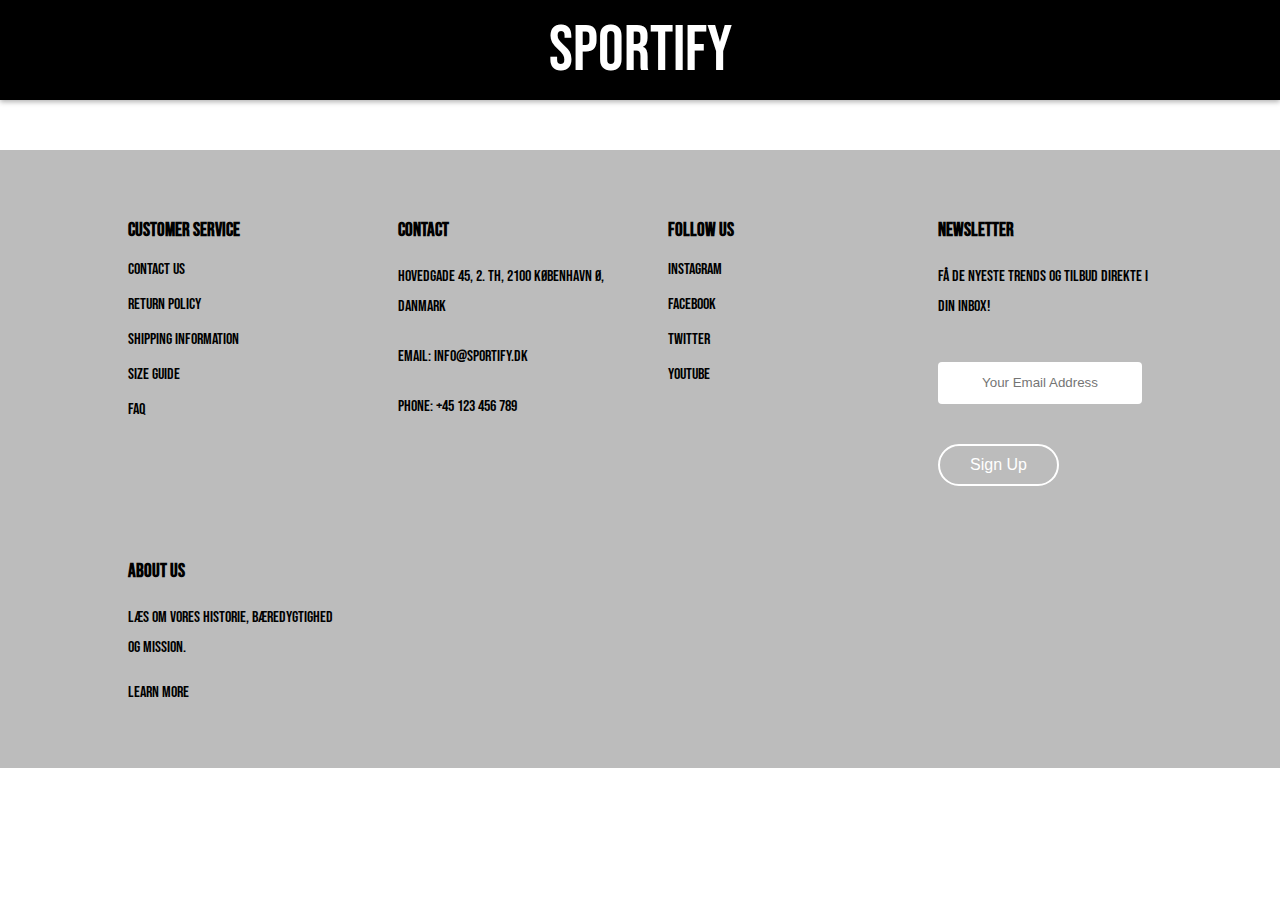
==== produkt.html @ d2adaa1c "add produktlist and style" ====
<!DOCTYPE html>
<html lang="da">
<head>
    <meta charset="UTF-8">
    <meta name="viewport" content="width=device-width, initial-scale=1.0">
    <title>Forside</title>

    <!--Link til css-->
    <link rel="stylesheet" href="layout.css">

    <!--Font-->
    <link rel="preconnect" href="https://fonts.googleapis.com">
    <link rel="preconnect" href="https://fonts.gstatic.com" crossorigin>
    <link href="https://fonts.googleapis.com/css2?family=Bebas+Neue&family=Emilys+Candy&family=Inknut+Antiqua:wght@300;400;500;600;700;800;900&family=Inter:ital,opsz,wght@0,14..32,100..900;1,14..32,100..900&family=Irish+Grover&family=Playfair+Display:ital,wght@0,400..900;1,400..900&family=Roboto:ital,wght@0,100;0,300;0,400;0,500;0,700;0,900;1,100;1,300;1,400;1,500;1,700;1,900&display=swap" rel="stylesheet">

    <!--Favicon-->
    <link rel="icon" type="image/svg+xml" href="data:image/svg+xml,<svg xmlns=%22http://www.w3.org/2000/svg%22 width=%22256%22 height=%22256%22 viewBox=%220 0 100 100%22><rect width=%22100%22 height=%22100%22 rx=%2220%22 fill=%22%23000000%22></rect><path d=%22M49.83 80.24Q43.11 80.24 39.67 76.42Q36.22 72.60 36.22 65.46L36.22 65.46L36.22 62.10L44.96 62.10L44.96 66.13Q44.96 71.84 49.75 71.84L49.75 71.84Q52.10 71.84 53.32 70.45Q54.54 69.07 54.54 65.96L54.54 65.96Q54.54 62.26 52.86 59.45Q51.18 56.64 46.64 52.69L46.64 52.69Q40.93 47.65 38.66 43.57Q36.39 39.50 36.39 34.38L36.39 34.38Q36.39 27.40 39.92 23.58Q43.45 19.76 50.17 19.76L50.17 19.76Q56.80 19.76 60.21 23.58Q63.61 27.40 63.61 34.54L63.61 34.54L63.61 36.98L54.87 36.98L54.87 33.96Q54.87 30.93 53.70 29.55Q52.52 28.16 50.25 28.16L50.25 28.16Q45.63 28.16 45.63 33.79L45.63 33.79Q45.63 36.98 47.35 39.75Q49.08 42.52 53.61 46.47L53.61 46.47Q59.41 51.51 61.59 55.63Q63.78 59.74 63.78 65.29L63.78 65.29Q63.78 72.51 60.21 76.38Q56.64 80.24 49.83 80.24L49.83 80.24Z%22 fill=%22%23ffffff%22></path></svg>" />

</head>
<body>
    <!--Her starter headeren-->
    <header>
        <div class="header">
            <li><a href="Index.html">Sportify</a></li>
        </div>
    </header>

    <!--Her starter main-->
    <main></main>

    <!--Her starter footeren-->
    
    <!--Her starter footeren-->
    <section class="footer">

        <div class="footer-content">
            <h3>Customer service</h3>
            <li><a href="#">Contact Us</a></li>
            <li><a href="#">Return Policy</a></li>
            <li><a href="#">Shipping Information</a></li>
            <li><a href="#">Size Guide</a></li>
            <li><a href="#">FAQ</a></li>
        </div>

        <div class="footer-content">
            <h3>Contact</h3>
            <p>Hovedgade 45, 2. th, 2100 København Ø, Danmark</p>
            <p>Email: info@sportify.dk</p>
            <p>Phone: +45 123 456 789</p>
        </div>

        <div class="footer-content">
            <h3>Follow Us</h3>
                <li><a href="#">Instagram</a></li>
                <li><a href="#">Facebook</a></li>
                <li><a href="#">Twitter</a></li>
                <li><a href="#">YouTube</a></li>
        </div>

        <div class="footer-content">
            <h3>Newsletter</h3>
            <p>Få de nyeste trends og tilbud direkte i din inbox!</p>
            <form>
                <input type="email" placeholder="Your Email Address" required>
                <br>
                <button type="submit">Sign Up</button>
            </form>
        </div>

        <div class="footer-content">
            <h3>About Us</h3>
            <p>Læs om vores historie, bæredygtighed og mission.</p>
            <li><a href="#">Learn more</a></li>
        </div>
    </section>
</body>
</html>
---- layout.css ----
/*------------------Generel reset----------------*/
body {
    height: 100%;
    margin: 0;
    display: flex;
    flex-direction: column
}

/*------------------Header----------------*/
header {
    background-color: black;
    display: flex;
    justify-content: center;
    align-items: center;
    height: 100px;
    box-shadow: 0 2px 5px rgba(0, 0, 0, 0.3);
}

.header li {
    list-style: none;
}

.header a {
    text-decoration: none;
    color: white;
    font-size: 4rem;
    font-family: "Bebas Neue", serif;
    font-weight: 400;
    font-style: normal;
    transition: color 0.3s;
}

.header a:hover {
    transform: scale(1.2);
    color: gray; 
}

/*------------------Main----------------*/
 
body {
    font-family: "Bebas Neue", serif;
    font-weight: 400;
    font-style: normal;
    margin: 0;
    padding: 0;
}


.forside {
    position: relative;
    display: flex;
    flex-direction: column;
    justify-content: center;
    align-items: center;
    height: 50vh; 
    text-align: center;
}

.forside img {
    position: absolute;
    width: 100%;
    height: 100%;
    object-fit: cover;
    filter: brightness(50%);
    z-index: -1;
}

.forside_content {
    display: flex;
    flex-direction: column;
    justify-content: center;
    align-items: center;
    gap: 15px; /* Lidt afstand mellem tekst og knap */
    color: white;
}

.forside h2 {
    font-size: 2rem;
    text-shadow: 2px 2px 5px rgba(0, 0, 0, 0.8);
    color: white;
}

.shop_now a {
    display: inline-block;
    padding: 10px 20px;
    background-color: white;
    color: black;
    text-decoration: none;
    font-size: 1rem;
    border-radius: 5px;
    transition: background-color 0.3s;
}

.shop_now a:hover {
    background-color: grey;
}

/* Gør layoutet mere responsivt */
@media (min-width: 800px) {
    .forside {
        height: 60vh;
    }

    .forside h2 {
        font-size: 2.5rem;
    }

    .shop_now a {
        font-size: 1.2rem;
        padding: 12px 25px;
    }
}

@media (min-width: 1024px) {
    .forside {
        height: 70vh;
    }

    .forside h2 {
        font-size: 3rem;
    }

    .forside img {
        width: 90%; 
        max-width: 1200px; 
    }
}


/*---------------Kategorier----------*/
.category_list_container {
    text-align: center;
    padding: 20px;
}

.category_grid {
    display: grid;
    grid-template-columns: repeat(2, 1fr); 
    gap: 20px;
    padding: 20px;
}

.category_box {
    background-color: black;
    padding: 20px;
    border-radius: 8px;
    text-align: center;
    box-shadow: 0 4px 6px rgba(0, 0, 0, 0.1);
}

.category_box a {
    text-decoration: none;
    font-size: 18px;
    color: white;
    font-weight: 400;
}

.category_box a:hover {
    color: grey;
}

/*--- Desktop version---*/
@media (min-width: 800px) {
    .category_list_container h2{
        font-size: 3rem;
    }
    .category_grid {
        grid-template-columns: repeat(2, minmax); 
        max-width: 500px; 
        margin: 0 auto; 
    }

    .category_box {
        width: 150px; 
        margin: 0 auto; 
    }

    .category_box {
        padding: 30px; 
        margin: 0 auto;
    }

    .category_box a {
        font-size: 2.5rem; 
    }

    
}

/*---------Produktlister----------*/

.product_list_container {
    display: grid;
    grid-template-columns: 1fr 1fr; 
    gap: 20px;
    padding: 20px;
}

.product_card {
    background-color: #fff;
    border: 1px solid #ccc;
    border-radius: 8px;
    overflow: hidden;
    text-align: center;
    padding: 10px;
    transition: transform 0.3s ease, box-shadow 0.3s ease;
}

.product_card img {
    width: 100%;
    height: auto;
    object-fit: cover;
    transition: transform 0.3s ease; 
}

.product_card:hover img {
    transform: scale(1.05); 
}

.product_card:hover {
    transform: translateY(-10px); 
    box-shadow: 0 4px 20px rgba(0, 0, 0, 0.1); 
}

.product_description {
    font-size: 1rem;
    margin: 10px 0;
    color: #333;
}

.product_price {
    font-size: 1.2rem;
    color: black;
    font-weight: bold;
    margin-top: 5px;
}

a {
    text-decoration: none;
    color: inherit;
}

/*----------Desktop-----------*/
@media (min-width: 800px) {
    .product_list_container {
        grid-template-columns: repeat(4, 1fr); 
    }
}


/*---------- Footer-------------*/

section {
    padding: 80px 13% 70px;
    flex: 1;
}

.footer {
    display: grid;
    grid-template-columns: repeat(auto-fit, minmax(200px, 1fr));
    gap: 3.5rem;
    background-color: #bcbcbc;
    padding: 50px 10%;  
    margin-top: 50px;  
    text-align: left;
}

.footer-content h4{
    color: black;
    margin-bottom: 1.5rem;
    font-size: 20px;
    
}

.footer-content li {
    list-style-type: none;
    margin-bottom: 16px;
    text-decoration: none;
}

.footer-content li a {
    display: block;
    color: black;
    font-size: 1rem;
    font-weight: 400;
    transition: all .40s ease;
    text-decoration: none;
}

.footer-content li a:hover {
    transform: translate(-3px ) translate(-5px);
    color: black;
}

.footer-content p{
    color: black;
    font-size: 1rem;
    line-height: 30px;
    margin: 20px 0;
}

form input{
    width: 200px;
    height: 40px;
    border-radius: 4px;
    text-align: center;
    margin-top: 20px;
    margin-bottom: 40px;
    outline: none;
    border: none;
}

form button {
    background-color: transparent;
    border: 2px solid white;
    color: white;
    border-radius:  30px;
    padding: 10px 30px;
    font-size: 1rem;
    cursor: pointer;
}

@media (max-width: 1690px) {
    section {
        padding: 50px 5% 40px;
    }
}

@media (max-width: 1120px) {
    .footer {
        display: grid;
        grid-template-columns: repeat(auto-fit, minmax(200px, auto));
        gap: 2rem;
    }
}

@media (max-width: 700px) {
    .footer {
        display: grid;
        grid-template-columns: repeat(2, 1fr);
        gap: 2.5rem;
    }
}
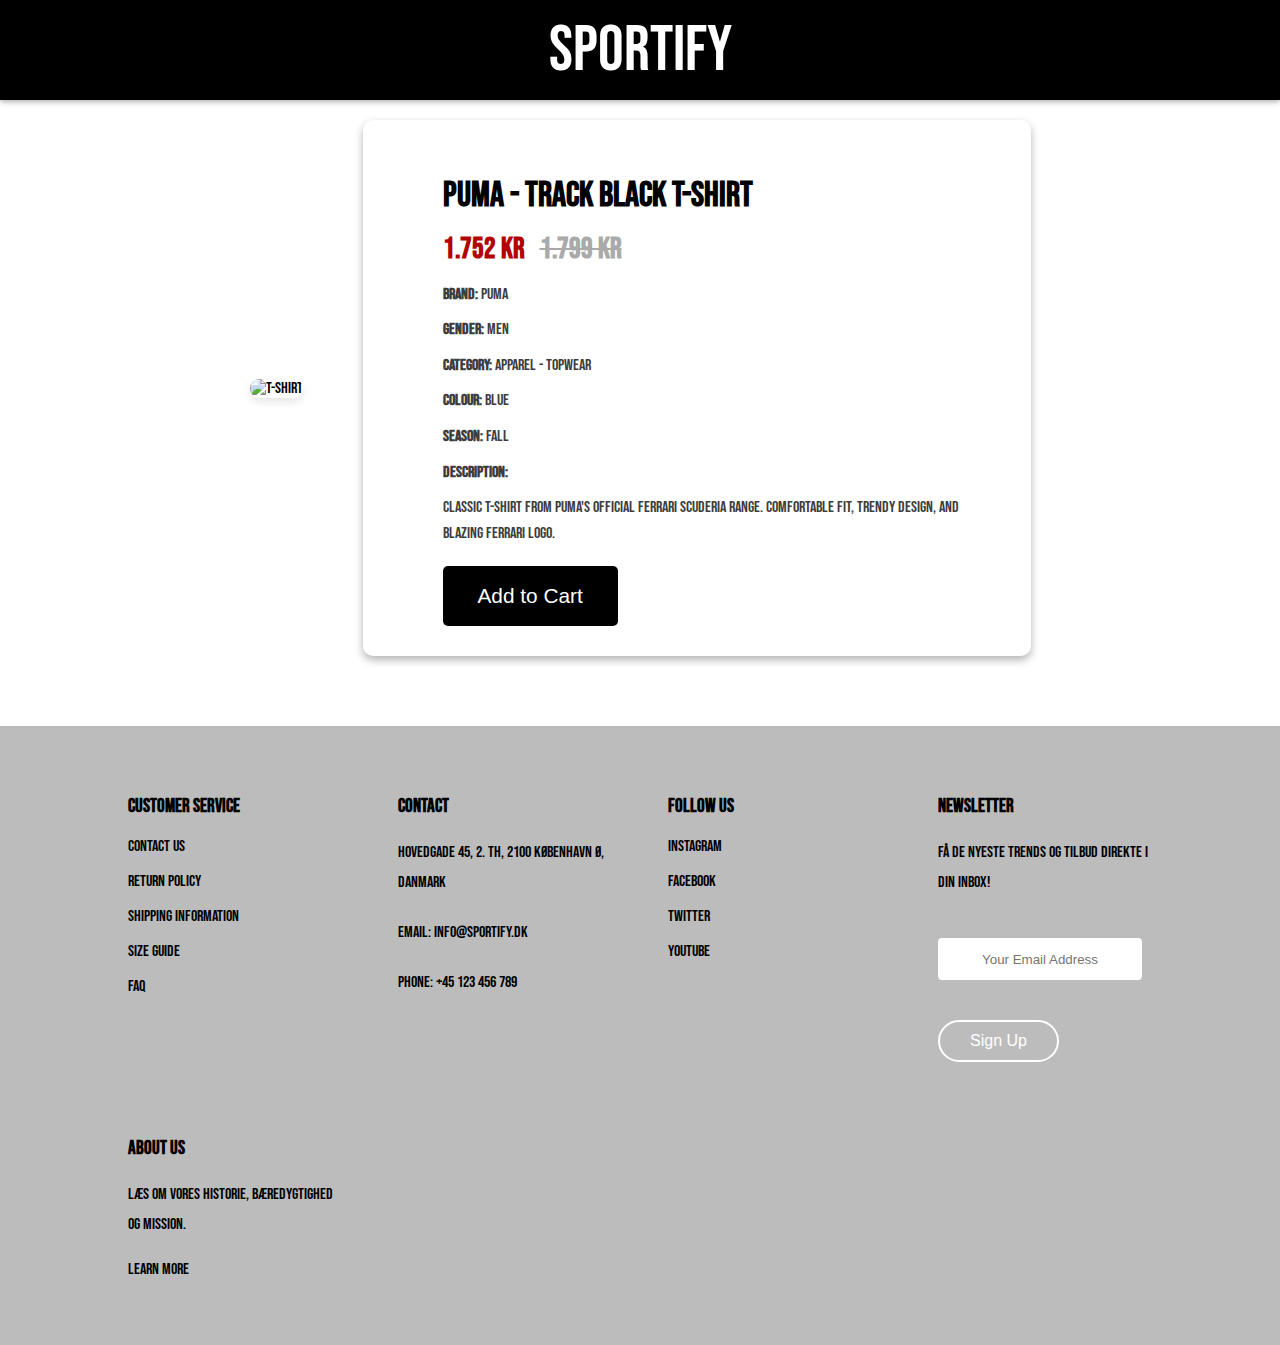
==== commit 7782d4e6: "add produkt and info" ====
--- a/produkt.html
+++ b/produkt.html
@@ -26,9 +26,40 @@
     </header>
 
     <!--Her starter main-->
-    <main></main>
+    <main>
+        <div class="product-page">
+            <div class="product-image">
+                <img src="https://kea-alt-del.dk/t7/images/webp/640/1538.webp" alt="t-shirt">
+            </div>
+            
+            <div class="product-info">
+                <h1 class="product-title">Puma - Track Black T-shirt</h1>
+                
+                <div class="product-price">
+                    <span class="discounted-price">1.752 kr</span>
+                    <span class="original-price">1.799 kr</span>
+                </div>
+                
+                <div class="product-description">
+                    <p><strong>Brand:</strong> Puma</p>
+                    <p><strong>Gender:</strong> Men</p>
+                    <p><strong>Category:</strong> Apparel - Topwear</p>
+                    <p><strong>Colour:</strong> Blue</p>
+                    <p><strong>Season:</strong> Fall</p>
+                    <p><strong>Description:</strong></p>
+                    <p>Classic t-shirt from Puma's official Ferrari Scuderia range. Comfortable fit, trendy design, and blazing Ferrari logo.</p>
+                </div>
+        
+                <div class="add-to-cart">
+                    <button class="add-to-cart-btn">Add to Cart</button>
+                </div>
+            </div>
+        </div>
+        
 
-    <!--Her starter footeren-->
+    </main>
+
+    
     
     <!--Her starter footeren-->
     <section class="footer">
--- a/layout.css
+++ b/layout.css
@@ -70,7 +70,7 @@
     flex-direction: column;
     justify-content: center;
     align-items: center;
-    gap: 15px; /* Lidt afstand mellem tekst og knap */
+    gap: 15px; 
     color: white;
 }
 
@@ -197,7 +197,7 @@
 }
 
 .product_card {
-    background-color: #fff;
+    position: relative; 
     border: 1px solid #ccc;
     border-radius: 8px;
     overflow: hidden;
@@ -206,6 +206,45 @@
     transition: transform 0.3s ease, box-shadow 0.3s ease;
 }
 
+.discount-badge {
+    position: absolute;
+    top: 10px;
+    right: 10px;
+    background-color: #b20300;
+    color: white;
+    padding: 5px 10px;
+    font-size: 1rem;
+    font-weight: bold;
+    border-radius: 5px;
+    text-transform: uppercase;
+    z-index: 2;
+    display: block;  
+}
+
+
+.sold-out-badge {
+    position: absolute;
+    top: 10px;
+    right: 10px;
+    background-color: #555;  
+    color: white;
+    padding: 5px 10px;
+    font-size: 1rem;
+    font-weight: bold;
+    border-radius: 5px;
+    text-transform: uppercase;
+    z-index: 2;
+    display: block;  
+}
+
+
+.old-price {
+    text-decoration: line-through;
+    color: #aaa;
+    font-size: 1rem;
+    margin-left: 10px;
+}
+
 .product_card img {
     width: 100%;
     height: auto;
@@ -244,6 +283,145 @@
 @media (min-width: 800px) {
     .product_list_container {
         grid-template-columns: repeat(4, 1fr); 
+    }
+}
+
+/*---------Produkt----------*/
+
+.product-page {
+    display: flex;
+    flex-direction: column;
+    align-items: center;
+    padding: 20px;
+    gap: 20px;
+}
+
+.product-image img {
+    width: 100%;
+    max-width: 300px;
+    object-fit: cover;
+    border-radius: 10px;
+    box-shadow: 0 4px 8px rgba(0, 0, 0, 0.1);
+}
+
+.product-info {
+    width: 100%;
+    padding: 30px;
+    background-color: #fff;
+    border-radius: 10px;
+    box-shadow: 0 4px 8px rgba(0, 0, 0, 0.3);
+    padding-left: 80px;
+    
+}
+
+.product-title {
+    width: 100%;
+    font-size: 1.6rem;
+    font-weight: bold;
+    color: black;
+    margin-bottom: 15px;
+}
+
+.product-price {
+    font-size: 1.4rem;
+    font-weight: bold;
+    margin-bottom: 15px;
+}
+
+.discounted-price {
+    color: #b20300; 
+    margin-right: 10px;
+}
+
+.original-price {
+    text-decoration: line-through;
+    color: #aaa;
+}
+
+.product-description p {
+    font-size: 1rem;
+    color: #3d3d3d;
+    line-height: 1.6;
+    margin: 10px 0;
+}
+
+.add-to-cart {
+    margin-top: 20px;
+}
+
+.add-to-cart-btn {
+    background-color: black;
+    color: white;
+    padding: 12px 25px;
+    font-size: 1.1rem;
+    border: none;
+    border-radius: 5px;
+    cursor: pointer;
+    transition: background-color 0.3s ease;
+}
+
+.add-to-cart-btn:hover {
+    background-color: grey ;
+}
+
+/*----------- tablet -----------*/
+
+@media (min-width: 768px) {
+    .product-page {
+        flex-direction: row;
+        justify-content: center;
+        gap: 40px;
+    }
+
+    .product-image img {
+        max-width: 450px;
+    }
+
+    .product-info {
+        width: 50%;
+        text-align: left;
+    }
+
+    .product-title {
+        font-size: 2rem;
+    }
+
+    .product-price {
+        font-size: 1.6rem;
+    }
+
+    .add-to-cart-btn {
+        padding: 15px 30px;
+        font-size: 1.2rem;
+    }
+}
+
+/*----------- Desktops -----------*/
+
+@media (min-width: 1024px) {
+    .product-page {
+        gap: 60px;
+    }
+
+    .product-image img {
+        max-width: 500px;
+    }
+
+    .product-info {
+        width: 45%;
+    }
+
+    .product-title {
+        font-size: 2.2rem;
+    }
+
+    .product-price {
+        font-size: 1.8rem;
+    }
+
+    .add-to-cart-btn {
+        padding: 18px 35px;
+        font-size: 1.3rem;
     }
 }
 
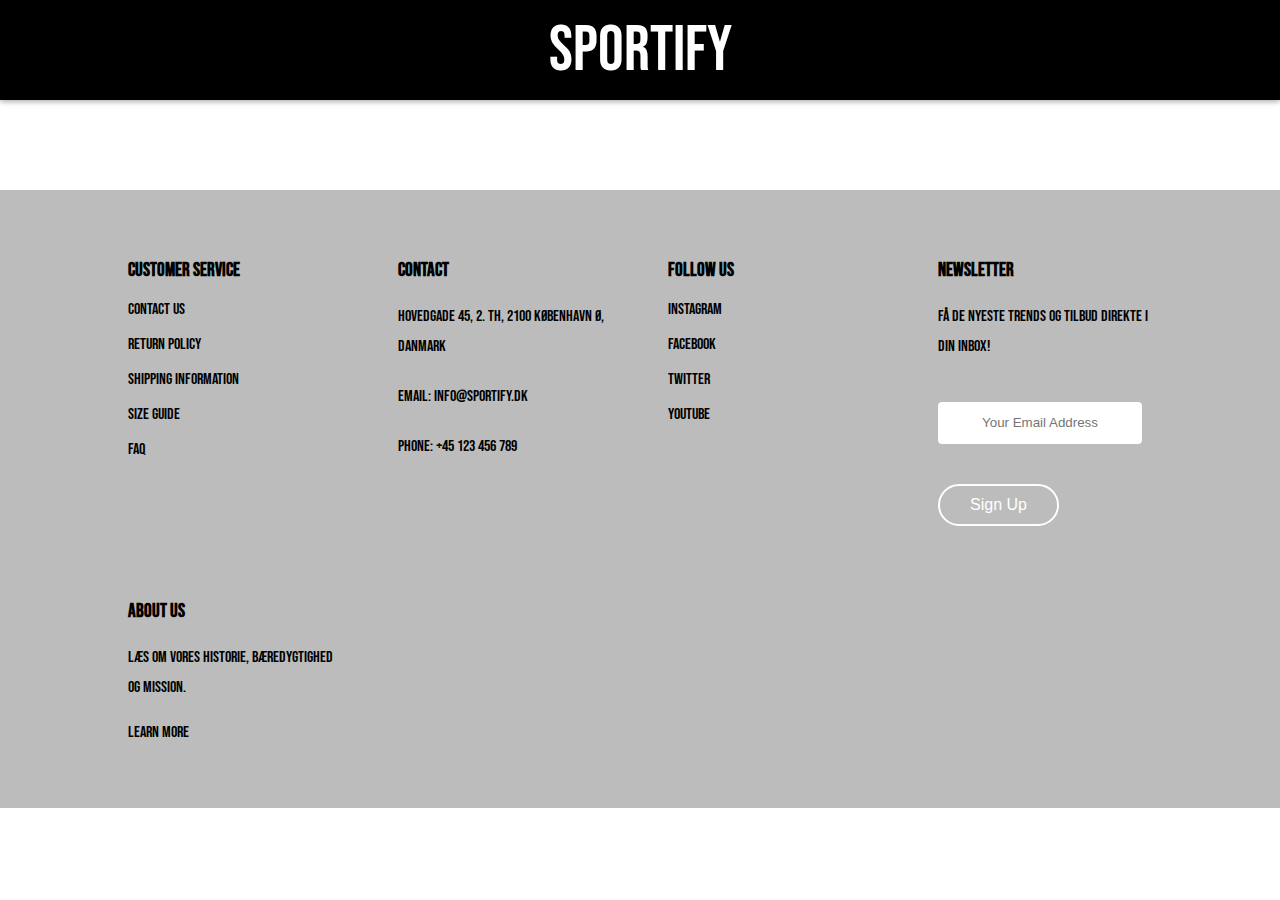
==== commit 9e0a9f20: "add fetch" ====
--- a/produkt.html
+++ b/produkt.html
@@ -27,35 +27,11 @@
 
     <!--Her starter main-->
     <main>
+        <!--Her starter main-->
+    <main>
         <div class="product-page">
-            <div class="product-image">
-                <img src="https://kea-alt-del.dk/t7/images/webp/640/1538.webp" alt="t-shirt">
-            </div>
-            
-            <div class="product-info">
-                <h1 class="product-title">Puma - Track Black T-shirt</h1>
-                
-                <div class="product-price">
-                    <span class="discounted-price">1.752 kr</span>
-                    <span class="original-price">1.799 kr</span>
-                </div>
-                
-                <div class="product-description">
-                    <p><strong>Brand:</strong> Puma</p>
-                    <p><strong>Gender:</strong> Men</p>
-                    <p><strong>Category:</strong> Apparel - Topwear</p>
-                    <p><strong>Colour:</strong> Blue</p>
-                    <p><strong>Season:</strong> Fall</p>
-                    <p><strong>Description:</strong></p>
-                    <p>Classic t-shirt from Puma's official Ferrari Scuderia range. Comfortable fit, trendy design, and blazing Ferrari logo.</p>
-                </div>
-        
-                <div class="add-to-cart">
-                    <button class="add-to-cart-btn">Add to Cart</button>
-                </div>
-            </div>
+            <!-- Produktdata bliver indsat her via JavaScript -->
         </div>
-        
 
     </main>
 
@@ -104,5 +80,7 @@
             <li><a href="#">Learn more</a></li>
         </div>
     </section>
+
+    <script src="single.js"></script>
 </body>
 </html>--- a/layout.css
+++ b/layout.css
@@ -408,8 +408,9 @@
     }
 
     .product-info {
-        width: 45%;
-    }
+        width: 50%;
+    }
+
 
     .product-title {
         font-size: 2.2rem;
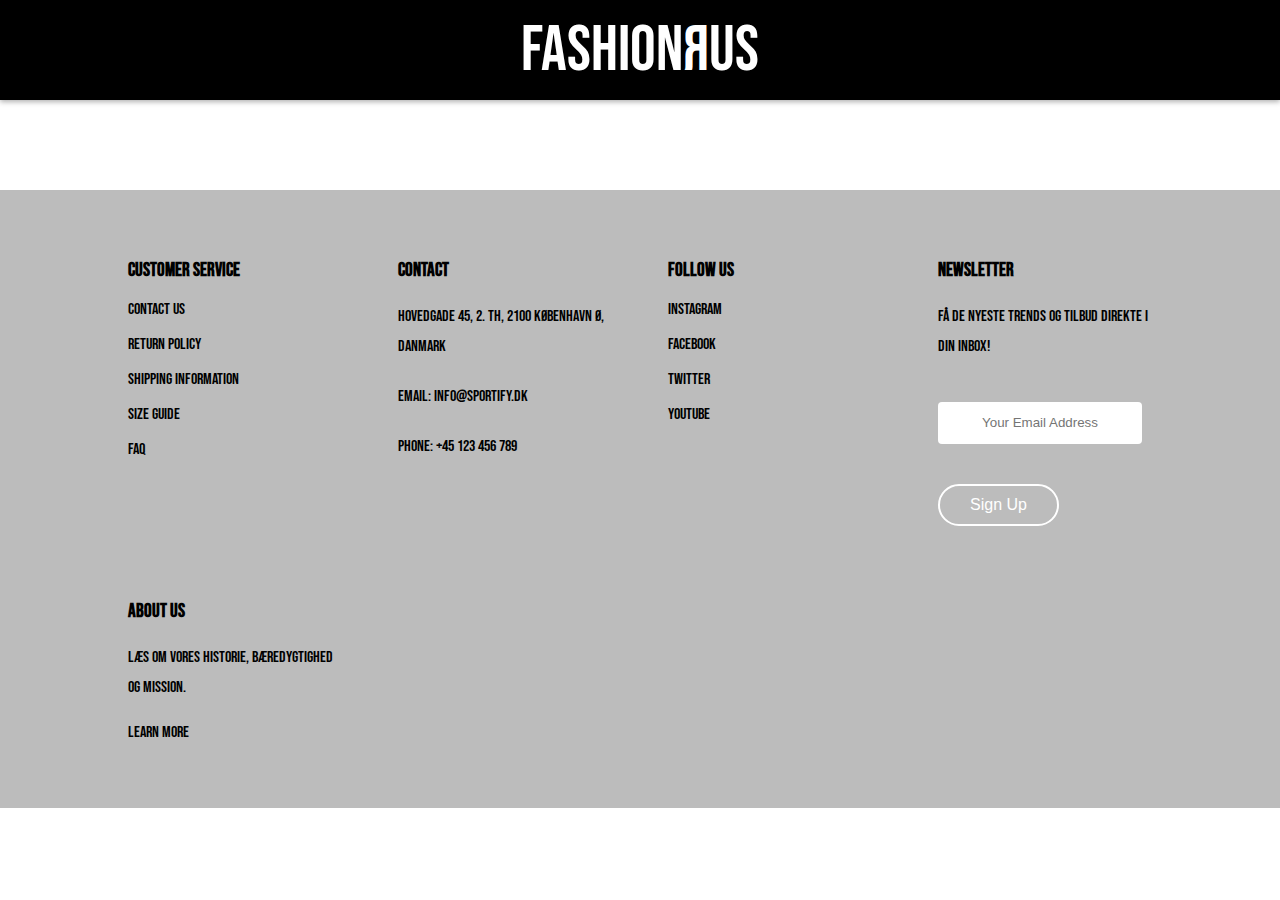
==== commit dfff0c78: "add changes to header for fun" ====
--- a/produkt.html
+++ b/produkt.html
@@ -19,9 +19,9 @@
 </head>
 <body>
     <!--Her starter headeren-->
-    <header>
+     <header>
         <div class="header">
-            <li><a href="Index.html">Sportify</a></li>
+            <li><a href="Index.html">Fashion<span class="flipped">R</span>Us</a></li>
         </div>
     </header>
 
--- a/layout.css
+++ b/layout.css
@@ -33,6 +33,12 @@
 .header a:hover {
     transform: scale(1.2);
     color: gray; 
+}
+
+/*Spejlvender R'et*/
+.flipped {
+    display: inline-block; 
+    transform: scaleX(-1); 
 }
 
 /*------------------Main----------------*/
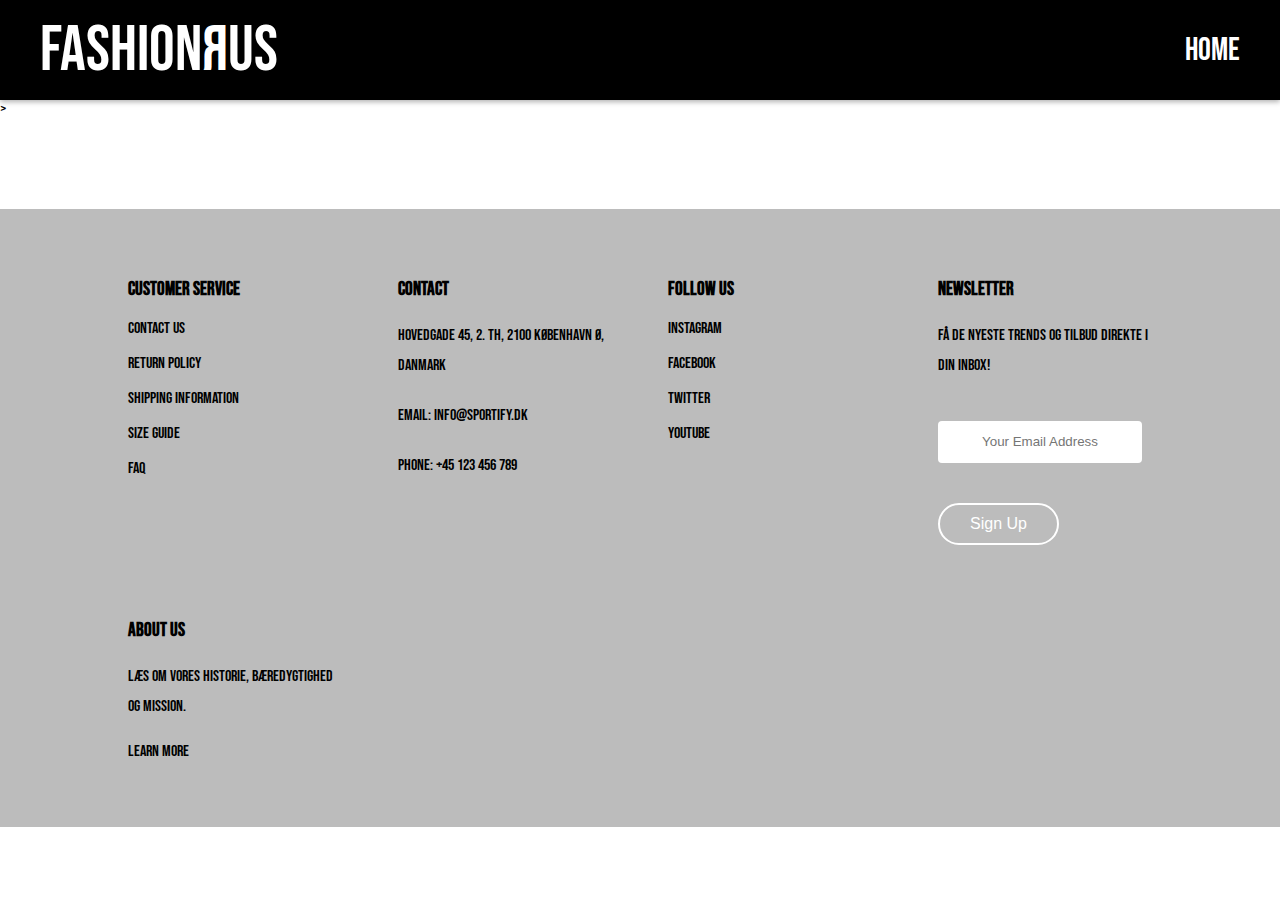
==== commit be689a67: "add style" ====
--- a/produkt.html
+++ b/produkt.html
@@ -18,19 +18,24 @@
 
 </head>
 <body>
-    <!--Her starter headeren-->
-     <header>
-        <div class="header">
-            <li><a href="Index.html">Fashion<span class="flipped">R</span>Us</a></li>
-        </div>
-    </header>
+    <!-- Her starter headeren -->
+<header>
+    <div class="header-container">
+      <a href="Index.html" class="logo">Fashion<span class="flipped">R</span>Us</a>
+      <nav class="nav-menu">
+        <ul>
+          <li><a href="Index.html">Home</a></li>
+        </ul>
+      </nav>
+    </div>
+  </header>
+  >
 
     <!--Her starter main-->
-    <main>
-        <!--Her starter main-->
+
     <main>
         <div class="product-page">
-            <!-- Produktdata bliver indsat her via JavaScript -->
+        <!-- Produktdata bliver indsat her via JavaScript -->
         </div>
 
     </main>
--- a/layout.css
+++ b/layout.css
@@ -1,305 +1,303 @@
 /*------------------Generel reset----------------*/
 body {
-    height: 100%;
-    margin: 0;
-    display: flex;
-    flex-direction: column
-}
-
-/*------------------Header----------------*/
+  height: 100%;
+  margin: 0;
+  display: flex;
+  flex-direction: column;
+}
+
+
+/*-------------Header-------------*/
 header {
+  background-color: black;
+  padding: 0 20px;
+  box-shadow: 0 2px 5px rgba(0, 0, 0, 0.3);
+}
+
+
+.header-container {
+  display: flex;
+  align-items: center;
+  justify-content: space-between; 
+  max-width: 1200px;
+  margin: 0 auto;
+  height: 100px;
+}
+
+.logo {
+  text-decoration: none;
+  color: white;
+  font-size: 4rem;
+  transition: color 0.3s, transform 0.2s;
+}
+
+.nav-menu ul {
+  list-style: none;
+  margin: 0;
+  padding: 0;
+}
+
+.nav-menu li {
+  display: inline;
+}
+
+.nav-menu a {
+  text-decoration: none;
+  color: white;
+  font-size: 2rem;
+  transition: color 0.3s, transform 0.2s;
+}
+
+
+.nav-menu a:hover {
+  transform: scale(1.1);
+  color: gray;
+}
+
+.flipped {
+  display: inline-block;
+  transform: scaleX(-1);
+}
+
+
+/*------------------Main----------------*/
+
+body {
+  font-family: "Bebas Neue", serif;
+  font-weight: 400;
+  font-style: normal;
+  margin: 0;
+  padding: 0;
+}
+
+/*---------------Kategorier----------*/
+.category_list_container {
+  text-align: center;
+  padding: 20px;
+}
+
+h2 {
+  font-size: 3rem;
+  text-align: center;
+}
+
+.category_grid {
+    display: grid;
+    grid-template-columns: repeat(2, 1fr);
+    gap: 20px;
+    padding: 20px;
+    max-width: 500px; 
+    margin: 0 auto; 
+  }
+  
+
+.category_box {
+  background-color: black;
+  padding: 30px; 
+  border-radius: 8px;
+  text-align: center;
+  box-shadow: 0 4px 6px rgba(0, 0, 0, 0.1);
+  width: 100px;
+  margin: 0 auto;
+}
+
+
+.category_box a {
+  text-decoration: none;
+  font-size: 18px;
+  color: white;
+  font-weight: 400;
+}
+
+.category_box a:hover {
+  color: grey;
+}
+
+/*----------Desktop-----------*/
+@media (min-width: 800px) {
+  .category_list_container h2 {
+    font-size: 3rem;
+    align-items: center;
+  }
+  .category_grid {
+    grid-template-columns: repeat(2, 1fr);
+    max-width: 500px;
+  }
+
+  .category_box {
+    width: 130px;
+  }
+
+  .category_box {
+    padding: 30px;
+    margin: 0 auto;
+  }
+
+  .category_box a {
+    font-size: 2.5rem;
+  }
+}
+
+/*---------Produktlister----------*/
+
+.product_list_container {
+  display: grid;
+  grid-template-columns: 1fr 1fr;
+  gap: 20px;
+  padding: 20px;
+}
+
+h1 {
+    font-size: 3rem; 
+    text-align: center; 
+    margin-bottom: 20px; 
+  }
+  
+
+.product_card {
+  position: relative;
+  border: 1px solid #ccc;
+  border-radius: 8px;
+  overflow: hidden;
+  text-align: center;
+  padding: 10px;
+  transition: transform 0.3s ease, box-shadow 0.3s ease;
+}
+
+.discount-badge {
+  position: absolute;
+  top: 10px;
+  right: 10px;
+  background-color: #b20300;
+  color: white;
+  padding: 5px 10px;
+  font-size: 1rem;
+  font-weight: bold;
+  border-radius: 5px;
+  text-transform: uppercase;
+  z-index: 2;
+  display: block;
+}
+
+
+.product-image {
+    position: relative;
+    display: inline-block;
+}
+
+
+.soldout-overlay {
+    position: absolute;
+    top: 50%;
+    left: 50%;
+    transform: translate(-50%, -50%);
+    background-color: rgba(0, 0, 0, 0.7);
+    color: white;
+    padding: 15px 30px;
+    font-size: 1.5rem;
+    font-weight: bold;
+    text-transform: uppercase;
+    border-radius: 5px;
+}
+
+
+.product-image-wrapper.soldout img {
+    opacity: 0.3;
+    filter: grayscale(100%);
+}
+
+
+.soldout-text {
+    display: block;
+    font-size: 1.5rem;
+    font-weight: bold;
+    color: black;
+    text-transform: uppercase;
+    margin-bottom: 10px;
+}
+
+
+.old-price {
+  text-decoration: line-through;
+  color: #aaa;
+  font-size: 1rem;
+  margin-left: 10px;
+}
+
+.product_card img {
+  width: 100%;
+  height: auto;
+  object-fit: cover;
+  transition: transform 0.3s ease;
+}
+
+.product_card:hover img {
+  transform: scale(1.05);
+}
+
+.product_card:hover {
+  transform: translateY(-10px);
+  box-shadow: 0 4px 20px rgba(0, 0, 0, 0.1);
+}
+
+.product_description {
+  font-size: 1rem;
+  margin: 10px 0;
+  color: #333;
+}
+
+.product_price {
+  font-size: 1.2rem;
+  color: black;
+  font-weight: bold;
+  margin-top: 5px;
+}
+
+a {
+  text-decoration: none;
+  color: inherit;
+}
+
+.add_to_cart {
     background-color: black;
-    display: flex;
-    justify-content: center;
-    align-items: center;
-    height: 100px;
-    box-shadow: 0 2px 5px rgba(0, 0, 0, 0.3);
-}
-
-.header li {
-    list-style: none;
-}
-
-.header a {
-    text-decoration: none;
     color: white;
-    font-size: 4rem;
-    font-family: "Bebas Neue", serif;
-    font-weight: 400;
-    font-style: normal;
-    transition: color 0.3s;
-}
-
-.header a:hover {
-    transform: scale(1.2);
-    color: gray; 
-}
-
-/*Spejlvender R'et*/
-.flipped {
-    display: inline-block; 
-    transform: scaleX(-1); 
-}
-
-/*------------------Main----------------*/
- 
-body {
-    font-family: "Bebas Neue", serif;
-    font-weight: 400;
-    font-style: normal;
-    margin: 0;
-    padding: 0;
-}
-
-
-.forside {
-    position: relative;
-    display: flex;
-    flex-direction: column;
-    justify-content: center;
-    align-items: center;
-    height: 50vh; 
-    text-align: center;
-}
-
-.forside img {
-    position: absolute;
-    width: 100%;
-    height: 100%;
-    object-fit: cover;
-    filter: brightness(50%);
-    z-index: -1;
-}
-
-.forside_content {
-    display: flex;
-    flex-direction: column;
-    justify-content: center;
-    align-items: center;
-    gap: 15px; 
-    color: white;
-}
-
-.forside h2 {
-    font-size: 2rem;
-    text-shadow: 2px 2px 5px rgba(0, 0, 0, 0.8);
-    color: white;
-}
-
-.shop_now a {
-    display: inline-block;
-    padding: 10px 20px;
+    border: none;
+    padding: 10px;
+    border-radius: 5px;
+    cursor: pointer;
+    width: auto;
+    max-width: 150px;
+    margin-top: 10px;
+    font-size: 1rem;
+    font-weight: bold;
+    transition: transform 0.2s ease;
+}
+  
+  .add_to_cart:hover {
     background-color: white;
     color: black;
-    text-decoration: none;
-    font-size: 1rem;
-    border-radius: 5px;
-    transition: background-color 0.3s;
-}
-
-.shop_now a:hover {
-    background-color: grey;
-}
-
-/* Gør layoutet mere responsivt */
-@media (min-width: 800px) {
-    .forside {
-        height: 60vh;
-    }
-
-    .forside h2 {
-        font-size: 2.5rem;
-    }
-
-    .shop_now a {
-        font-size: 1.2rem;
-        padding: 12px 25px;
-    }
-}
-
-@media (min-width: 1024px) {
-    .forside {
-        height: 70vh;
-    }
-
-    .forside h2 {
-        font-size: 3rem;
-    }
-
-    .forside img {
-        width: 90%; 
-        max-width: 1200px; 
-    }
-}
-
-
-/*---------------Kategorier----------*/
-.category_list_container {
-    text-align: center;
-    padding: 20px;
-}
-
-.category_grid {
-    display: grid;
-    grid-template-columns: repeat(2, 1fr); 
-    gap: 20px;
-    padding: 20px;
-}
-
-.category_box {
-    background-color: black;
-    padding: 20px;
-    border-radius: 8px;
-    text-align: center;
-    box-shadow: 0 4px 6px rgba(0, 0, 0, 0.1);
-}
-
-.category_box a {
-    text-decoration: none;
-    font-size: 18px;
-    color: white;
-    font-weight: 400;
-}
-
-.category_box a:hover {
-    color: grey;
-}
-
-/*--- Desktop version---*/
-@media (min-width: 800px) {
-    .category_list_container h2{
-        font-size: 3rem;
-    }
-    .category_grid {
-        grid-template-columns: repeat(2, minmax); 
-        max-width: 500px; 
-        margin: 0 auto; 
-    }
-
-    .category_box {
-        width: 150px; 
-        margin: 0 auto; 
-    }
-
-    .category_box {
-        padding: 30px; 
-        margin: 0 auto;
-    }
-
-    .category_box a {
-        font-size: 2.5rem; 
-    }
-
-    
-}
-
-/*---------Produktlister----------*/
-
-.product_list_container {
-    display: grid;
-    grid-template-columns: 1fr 1fr; 
-    gap: 20px;
-    padding: 20px;
-}
-
-.product_card {
-    position: relative; 
-    border: 1px solid #ccc;
-    border-radius: 8px;
-    overflow: hidden;
-    text-align: center;
-    padding: 10px;
-    transition: transform 0.3s ease, box-shadow 0.3s ease;
-}
-
-.discount-badge {
-    position: absolute;
-    top: 10px;
-    right: 10px;
-    background-color: #b20300;
-    color: white;
-    padding: 5px 10px;
-    font-size: 1rem;
-    font-weight: bold;
-    border-radius: 5px;
-    text-transform: uppercase;
-    z-index: 2;
-    display: block;  
-}
-
-
-.sold-out-badge {
-    position: absolute;
-    top: 10px;
-    right: 10px;
-    background-color: #555;  
-    color: white;
-    padding: 5px 10px;
-    font-size: 1rem;
-    font-weight: bold;
-    border-radius: 5px;
-    text-transform: uppercase;
-    z-index: 2;
-    display: block;  
-}
-
-
-.old-price {
-    text-decoration: line-through;
-    color: #aaa;
-    font-size: 1rem;
-    margin-left: 10px;
-}
-
-.product_card img {
-    width: 100%;
-    height: auto;
-    object-fit: cover;
-    transition: transform 0.3s ease; 
-}
-
-.product_card:hover img {
-    transform: scale(1.05); 
-}
-
-.product_card:hover {
-    transform: translateY(-10px); 
-    box-shadow: 0 4px 20px rgba(0, 0, 0, 0.1); 
-}
-
-.product_description {
-    font-size: 1rem;
-    margin: 10px 0;
-    color: #333;
-}
-
-.product_price {
-    font-size: 1.2rem;
-    color: black;
-    font-weight: bold;
-    margin-top: 5px;
-}
-
-a {
-    text-decoration: none;
-    color: inherit;
-}
+    border: 1px solid black;
+    transform: scale(1.05);
+  }
+  
 
 /*----------Desktop-----------*/
 @media (min-width: 800px) {
-    .product_list_container {
-        grid-template-columns: repeat(4, 1fr); 
-    }
+  .product_list_container {
+    grid-template-columns: repeat(4, 1fr);
+  }
+
+  
 }
 
 /*---------Produkt----------*/
 
 .product-page {
-    display: flex;
-    flex-direction: column;
-    align-items: center;
-    padding: 20px;
-    gap: 20px;
+  display: flex;
+  flex-direction: column;
+  align-items: center;
+  padding: 20px;
+  gap: 20px;
 }
 
 .product-image img {
@@ -308,222 +306,276 @@
     object-fit: cover;
     border-radius: 10px;
     box-shadow: 0 4px 8px rgba(0, 0, 0, 0.1);
-}
-
-.product-info {
-    width: 100%;
+    transition: transform 0.3s ease;  
+  }
+  
+.product-image img:hover {
+    transform: scale(1.1); 
+  }
+
+
+  .product-info {
+    background-color: #f9f9f9; 
     padding: 30px;
-    background-color: #fff;
     border-radius: 10px;
     box-shadow: 0 4px 8px rgba(0, 0, 0, 0.3);
-    padding-left: 80px;
-    
-}
-
-.product-title {
-    width: 100%;
+    margin-top: 20px;
+  }
+  
+  .product-title {
+    font-size: 2rem;
+    font-weight: bold;
+    color: black;  
+  }
+  
+  .product-price {
+    font-size: 1.5rem;
+    color: #000;
+    font-weight: bold;
+    margin-top: 10px;
+  }
+  
+
+  .discounted-price {
+    color: #b20300; 
     font-size: 1.6rem;
     font-weight: bold;
-    color: black;
-    margin-bottom: 15px;
-}
-
-.product-price {
-    font-size: 1.4rem;
-    font-weight: bold;
-    margin-bottom: 15px;
-}
-
-.discounted-price {
-    color: #b20300; 
     margin-right: 10px;
 }
-
+  
 .original-price {
     text-decoration: line-through;
     color: #aaa;
-}
+    font-size: 1.2rem; 
+}
+  
 
 .product-description p {
-    font-size: 1rem;
-    color: #3d3d3d;
-    line-height: 1.6;
-    margin: 10px 0;
-}
+    font-size: 1.2rem;
+    color: black;
+    line-height: 1.8;  
+    margin: 20px 0; 
+  }
 
 .add-to-cart {
-    margin-top: 20px;
+  margin-top: 20px;
 }
 
 .add-to-cart-btn {
-    background-color: black;
-    color: white;
-    padding: 12px 25px;
-    font-size: 1.1rem;
-    border: none;
-    border-radius: 5px;
-    cursor: pointer;
-    transition: background-color 0.3s ease;
+  background-color: black;
+  color: white;
+  padding: 12px 25px;
+  font-size: 1.1rem;
+  border: none;
+  border-radius: 5px;
+  cursor: pointer;
+  transition: background-color 0.3s ease;
 }
 
 .add-to-cart-btn:hover {
-    background-color: grey ;
-}
+  background-color: grey;
+}
+
+.size-selector {
+    margin-bottom: 20px;  
+    font-size: 1rem;  
+    display: flex;
+    flex-direction: column; 
+    align-items: flex-start; 
+}
+
+.size-selector label {
+    margin-bottom: 8px;  
+    font-size: 1.1rem;  
+}
+
+.size-selector select {
+    padding: 12px 15px;  
+    font-size: 1rem;  
+    border: 2px solid #ddd;  
+    border-radius: 8px;  
+    background-color: #fff; 
+    color: black;  
+    cursor: pointer;  
+    width: auto;  
+    width: 30%;  
+    max-width: none; 
+    box-sizing: border-box;  
+    transition: all 0.3s ease;  
+}
+
+
+.size-selector select:hover {
+    border-color: #888;  
+    background-color: #f9f9f9;  
+}
+
+
+@media (max-width: 768px) {
+    .size-selector {
+        margin-bottom: 15px;  
+    }
+
+    .size-selector select {
+        width: 100%;  
+        max-width: none;  
+        font-size: 1rem;  
+    }
+}
+
+  
+  
 
 /*----------- tablet -----------*/
 
 @media (min-width: 768px) {
-    .product-page {
-        flex-direction: row;
-        justify-content: center;
-        gap: 40px;
-    }
-
-    .product-image img {
-        max-width: 450px;
-    }
-
-    .product-info {
-        width: 50%;
-        text-align: left;
-    }
-
-    .product-title {
-        font-size: 2rem;
-    }
-
-    .product-price {
-        font-size: 1.6rem;
-    }
-
-    .add-to-cart-btn {
-        padding: 15px 30px;
-        font-size: 1.2rem;
-    }
+  .product-page {
+    flex-direction: row;
+    justify-content: center;
+    gap: 40px;
+  }
+
+  .product-image img {
+    max-width: 450px;
+  }
+
+  .product-info {
+    width: 50%;
+    text-align: left;
+  }
+
+  .product-title {
+    font-size: 2rem;
+  }
+
+  .product-price {
+    font-size: 1.6rem;
+  }
+
+  .add-to-cart-btn {
+    padding: 15px 30px;
+    font-size: 1.2rem;
+  }
 }
 
 /*----------- Desktops -----------*/
 
 @media (min-width: 1024px) {
-    .product-page {
-        gap: 60px;
-    }
-
-    .product-image img {
-        max-width: 500px;
-    }
-
-    .product-info {
-        width: 50%;
-    }
-
-
-    .product-title {
-        font-size: 2.2rem;
-    }
-
-    .product-price {
-        font-size: 1.8rem;
-    }
-
-    .add-to-cart-btn {
-        padding: 18px 35px;
-        font-size: 1.3rem;
-    }
-}
-
+  .product-page {
+    gap: 60px;
+  }
+
+  .product-image img {
+    max-width: 500px;
+  }
+
+  .product-info {
+    width: 50%;
+  }
+
+  .product-title {
+    font-size: 2.2rem;
+  }
+
+  .product-price {
+    font-size: 1.8rem;
+  }
+
+  .add-to-cart-btn {
+    padding: 18px 35px;
+    font-size: 1.3rem;
+  }
+}
 
 /*---------- Footer-------------*/
 
 section {
-    padding: 80px 13% 70px;
-    flex: 1;
+  padding: 80px 13% 70px;
+  flex: 1;
 }
 
 .footer {
+  display: grid;
+  grid-template-columns: repeat(auto-fit, minmax(200px, 1fr));
+  gap: 3.5rem;
+  background-color: #bcbcbc;
+  padding: 50px 10%;
+  margin-top: 50px;
+  text-align: left;
+}
+
+.footer-content h4 {
+  color: black;
+  margin-bottom: 1.5rem;
+  font-size: 20px;
+}
+
+.footer-content li {
+  list-style-type: none;
+  margin-bottom: 16px;
+  text-decoration: none;
+}
+
+.footer-content li a {
+  display: block;
+  color: black;
+  font-size: 1rem;
+  font-weight: 400;
+  transition: all 0.4s ease;
+  text-decoration: none;
+}
+
+.footer-content li a:hover {
+  transform: translate(-3px) translate(-5px);
+  color: black;
+}
+
+.footer-content p {
+  color: black;
+  font-size: 1rem;
+  line-height: 30px;
+  margin: 20px 0;
+}
+
+form input {
+  width: 200px;
+  height: 40px;
+  border-radius: 4px;
+  text-align: center;
+  margin-top: 20px;
+  margin-bottom: 40px;
+  outline: none;
+  border: none;
+}
+
+form button {
+  background-color: transparent;
+  border: 2px solid white;
+  color: white;
+  border-radius: 30px;
+  padding: 10px 30px;
+  font-size: 1rem;
+  cursor: pointer;
+}
+
+@media (max-width: 1690px) {
+  section {
+    padding: 50px 5% 40px;
+  }
+}
+
+@media (max-width: 1120px) {
+  .footer {
     display: grid;
-    grid-template-columns: repeat(auto-fit, minmax(200px, 1fr));
-    gap: 3.5rem;
-    background-color: #bcbcbc;
-    padding: 50px 10%;  
-    margin-top: 50px;  
-    text-align: left;
-}
-
-.footer-content h4{
-    color: black;
-    margin-bottom: 1.5rem;
-    font-size: 20px;
-    
-}
-
-.footer-content li {
-    list-style-type: none;
-    margin-bottom: 16px;
-    text-decoration: none;
-}
-
-.footer-content li a {
-    display: block;
-    color: black;
-    font-size: 1rem;
-    font-weight: 400;
-    transition: all .40s ease;
-    text-decoration: none;
-}
-
-.footer-content li a:hover {
-    transform: translate(-3px ) translate(-5px);
-    color: black;
-}
-
-.footer-content p{
-    color: black;
-    font-size: 1rem;
-    line-height: 30px;
-    margin: 20px 0;
-}
-
-form input{
-    width: 200px;
-    height: 40px;
-    border-radius: 4px;
-    text-align: center;
-    margin-top: 20px;
-    margin-bottom: 40px;
-    outline: none;
-    border: none;
-}
-
-form button {
-    background-color: transparent;
-    border: 2px solid white;
-    color: white;
-    border-radius:  30px;
-    padding: 10px 30px;
-    font-size: 1rem;
-    cursor: pointer;
-}
-
-@media (max-width: 1690px) {
-    section {
-        padding: 50px 5% 40px;
-    }
-}
-
-@media (max-width: 1120px) {
-    .footer {
-        display: grid;
-        grid-template-columns: repeat(auto-fit, minmax(200px, auto));
-        gap: 2rem;
-    }
+    grid-template-columns: repeat(auto-fit, minmax(200px, auto));
+    gap: 2rem;
+  }
 }
 
 @media (max-width: 700px) {
-    .footer {
-        display: grid;
-        grid-template-columns: repeat(2, 1fr);
-        gap: 2.5rem;
-    }
-}
-
+  .footer {
+    display: grid;
+    grid-template-columns: repeat(2, 1fr);
+    gap: 2.5rem;
+  }
+}
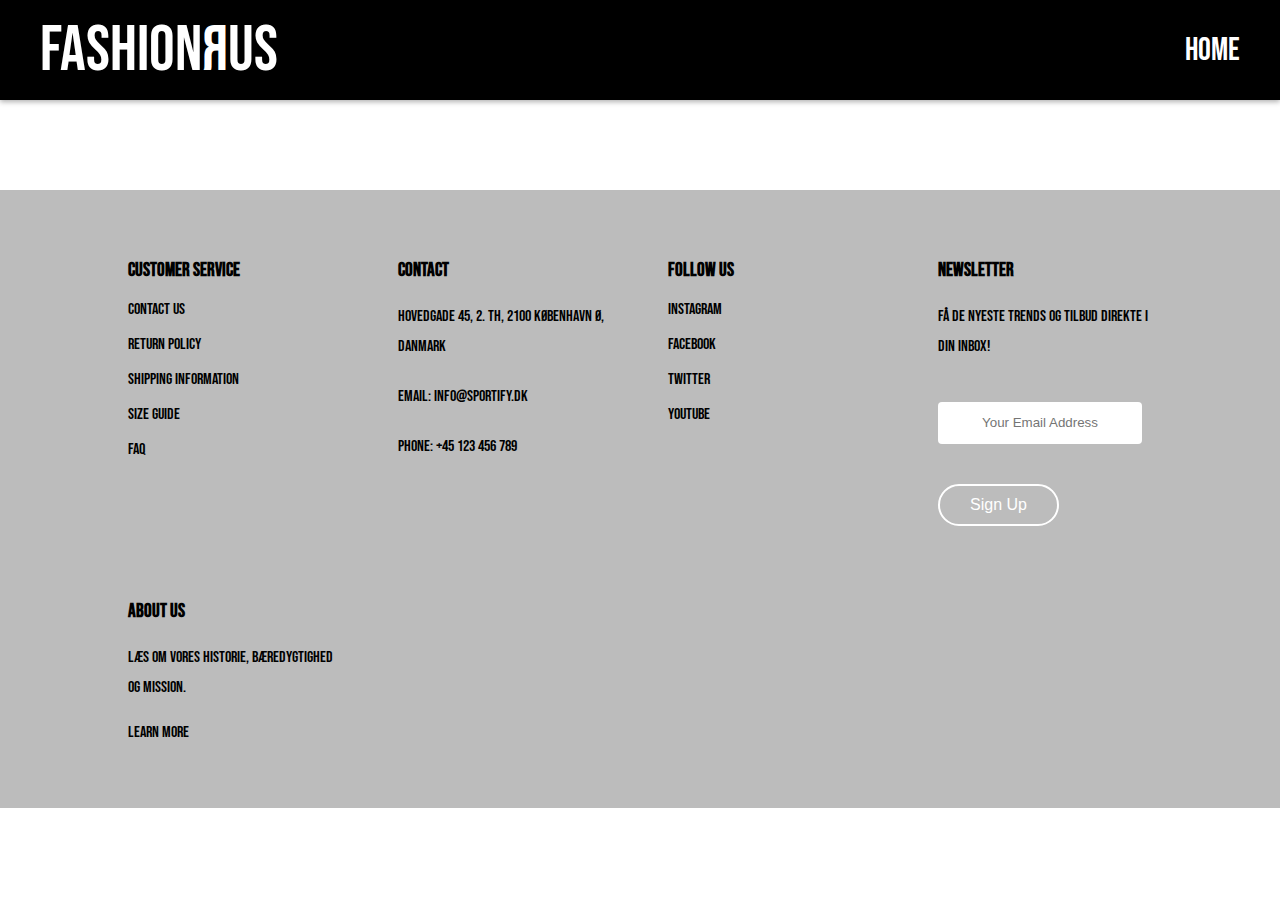
==== commit 481f9d66: "slet mappe" ====
--- a/produkt.html
+++ b/produkt.html
@@ -14,7 +14,7 @@
     <link href="https://fonts.googleapis.com/css2?family=Bebas+Neue&family=Emilys+Candy&family=Inknut+Antiqua:wght@300;400;500;600;700;800;900&family=Inter:ital,opsz,wght@0,14..32,100..900;1,14..32,100..900&family=Irish+Grover&family=Playfair+Display:ital,wght@0,400..900;1,400..900&family=Roboto:ital,wght@0,100;0,300;0,400;0,500;0,700;0,900;1,100;1,300;1,400;1,500;1,700;1,900&display=swap" rel="stylesheet">
 
     <!--Favicon-->
-    <link rel="icon" type="image/svg+xml" href="data:image/svg+xml,<svg xmlns=%22http://www.w3.org/2000/svg%22 width=%22256%22 height=%22256%22 viewBox=%220 0 100 100%22><rect width=%22100%22 height=%22100%22 rx=%2220%22 fill=%22%23000000%22></rect><path d=%22M49.83 80.24Q43.11 80.24 39.67 76.42Q36.22 72.60 36.22 65.46L36.22 65.46L36.22 62.10L44.96 62.10L44.96 66.13Q44.96 71.84 49.75 71.84L49.75 71.84Q52.10 71.84 53.32 70.45Q54.54 69.07 54.54 65.96L54.54 65.96Q54.54 62.26 52.86 59.45Q51.18 56.64 46.64 52.69L46.64 52.69Q40.93 47.65 38.66 43.57Q36.39 39.50 36.39 34.38L36.39 34.38Q36.39 27.40 39.92 23.58Q43.45 19.76 50.17 19.76L50.17 19.76Q56.80 19.76 60.21 23.58Q63.61 27.40 63.61 34.54L63.61 34.54L63.61 36.98L54.87 36.98L54.87 33.96Q54.87 30.93 53.70 29.55Q52.52 28.16 50.25 28.16L50.25 28.16Q45.63 28.16 45.63 33.79L45.63 33.79Q45.63 36.98 47.35 39.75Q49.08 42.52 53.61 46.47L53.61 46.47Q59.41 51.51 61.59 55.63Q63.78 59.74 63.78 65.29L63.78 65.29Q63.78 72.51 60.21 76.38Q56.64 80.24 49.83 80.24L49.83 80.24Z%22 fill=%22%23ffffff%22></path></svg>" />
+    <link rel="icon" type="image/svg+xml" href="data:image/svg+xml,<svg xmlns=%22http://www.w3.org/2000/svg%22 width=%22256%22 height=%22256%22 viewBox=%220 0 100 100%22><rect width=%22100%22 height=%22100%22 rx=%2250%22 fill=%22%23000000%22></rect><path d=%22M36.91 81.50L36.91 18.50L63.09 18.50L63.09 27.50L46.81 27.50L46.81 45.05L59.59 45.05L59.59 54.05L46.81 54.05L46.81 81.50L36.91 81.50Z%22 fill=%22%23fff%22></path></svg>" />
 
 </head>
 <body>
@@ -29,10 +29,9 @@
       </nav>
     </div>
   </header>
-  >
+  
 
     <!--Her starter main-->
-
     <main>
         <div class="product-page">
         <!-- Produktdata bliver indsat her via JavaScript -->
--- a/layout.css
+++ b/layout.css
@@ -348,7 +348,7 @@
     color: #aaa;
     font-size: 1.2rem; 
 }
-  
+
 
 .product-description p {
     font-size: 1.2rem;
